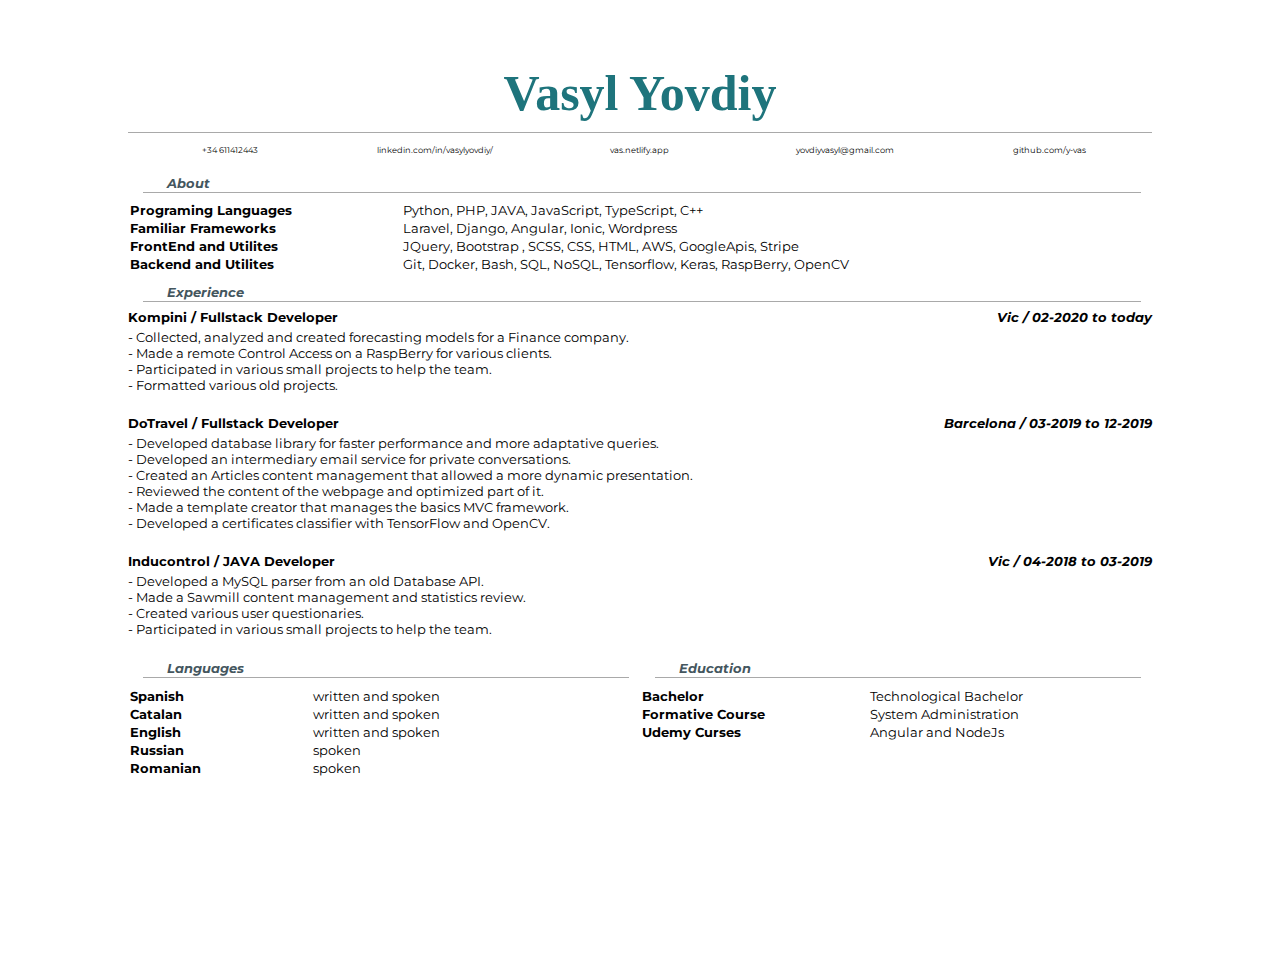
==== index.html @ 8a3d7dbf "debug" ====
<!DOCTYPE html>
<html lang="en" dir="ltr">
  <head>
    <meta charset="utf-8">
    <link rel="stylesheet" href="style.css" media="screen,print">
    <title> Vasyl Yovdiy </title>
    <script src="https://code.jquery.com/jquery-3.5.1.js" integrity="sha256-QWo7LDvxbWT2tbbQ97B53yJnYU3WhH/C8ycbRAkjPDc=" crossorigin="anonymous"></script>
    <script src="city.js"></script>
    <link rel="icon" href="vylogo.svg">
  </head>


<body>
    <div id="name">
      <h3> Vasyl Yovdiy </h3>
    </div>
    <div id="main-info">
      <div> <a href="#"> +34 611412443 </a> </div>
      <div> <a href="https://www.linkedin.com/in/vasylyovdiy/"> linkedin.com/in/vasylyovdiy/ </a> </div>
      <div> <a href="https://vas.netlify.app/"> vas.netlify.app </a> </div>
      <div> <a href="#"> yovdiyvasyl@gmail.com </a></div>
      <div> <a href="https://www.github.com/y-vas"> github.com/y-vas </a> </div>
    </div>

    <div class="separator"> About </div>

    <div class="col">
      <table id="table">
        <tr>
          <td> Programing Languages </td>
          <td> Python, PHP, JAVA, JavaScript, TypeScript, C++ </td>
        </tr>

        <tr>
          <td> Familiar Frameworks </td>
          <td> Laravel, Django, Angular, Ionic, Wordpress </td>
        </tr>

        <tr>
          <td> FrontEnd and Utilites </td>
          <td>
            JQuery, Bootstrap , SCSS, CSS, HTML, AWS, GoogleApis, Stripe
          </td>
        </tr>

        <tr>
          <td> Backend and Utilites </td>
          <td>
            Git, Docker, Bash, SQL, NoSQL, Tensorflow, Keras, RaspBerry, OpenCV
          </td>
        </tr>

      </table>
    </div>

    <div class="separator"> Experience </div>

    <div class="col">

      <div class="job-position">
        <div> Kompini / Fullstack Developer </div>
        <div> Vic / 02­-2020 to today </div>
      </div>

      <div class="col info">
        <div>­- Collected, analyzed and created forecasting models for a Finance company. </div>
        <div>­- Made a remote Control Access on a RaspBerry for various clients. </div>
        <div>­- Participated in various small projects to help the team. </div>
        <div>­- Formatted various old projects. </div>
      </div>

    </div>

    <div class="col">
      <div class="job-position">
        <div > DoTravel / Fullstack Developer </div>
        <div > Barcelona / 03­-2019 to 12-­2019 </div>
      </div>

      <div class="col info">
        <div> ­- Developed database library for faster performance and more adaptative queries. </div>
        <div> ­- Developed an intermediary email service for private conversations. </div>
        <div> ­- Created an Articles content management that allowed a more dynamic presentation. </div>
        <div> ­- Reviewed the content of the webpage and optimized part of it. </div>
        <div> ­- Made a template creator that manages the basics MVC framework. </div>
        <div> ­- Developed a certificates classifier with TensorFlow and OpenCV. </div>
      </div>
    </div>


    <div class="col">
      <div class="job-position">
        <div> Inducontrol / JAVA Developer </div>
        <div> Vic / 04-2018 to 03-2019 </div>
      </div>
      <div class="col info">
        <div> ­- ­Developed a MySQL parser from an old Database API. </div>
        <div> ­- Made a Sawmill content management and statistics review. </div>
        <div> - Created various user questionaries. </div>
        <div> ­- Participated in various small projects to help the team. </div>
      </div>
    </div>

    <div class="col w50">
      <div class="separator"> Languages </div>

      <table class="col table">
        <tr>
          <td> Spanish </td>
          <td> written and spoken </td>
        </tr>
        <tr>
          <td> Catalan </td>
          <td> written and spoken </td>
        </tr>
        <tr>
          <td> English </td>
          <td> written and spoken </td>
        </tr>
        <tr>
          <td> Russian </td>
          <td> spoken </td>
        </tr>
        <tr>
          <td> Romanian </td>
          <td> spoken </td>
        </tr>
      </table>
    </div>

    <div class="col w50">
      <div class="separator"> Education </div>

      <table class="col table">
        <tr>
          <td> Bachelor </td>
          <td> Technological Bachelor </td>
        </tr>

        <tr>
          <td> Formative Course </td>
          <td> System Administration </td>
        </tr>

        <tr>
          <td> Udemy Curses </td>
          <td> Angular and NodeJs </td>
        </tr>
      </table>
    </div>


  </body>
</html>
---- style.css ----
@import url('https://fonts.googleapis.com/css2?family=Merienda+One&family=Montserrat:wght@400&display=swap');
:root{
  --primary: #44565e;
  --secundary: #a9a9a9;
  --border: 1px solid var(--secundary);
  --font-size: 0.9rem;
}

a{
  text-decoration: none;
  color: inherit;
}

* {
  font-family: 'Montserrat', sans-serif;
  margin:0;
  padding:0;
  font-size: var(--font-size);
}

.info div {
  font-size: 1em;
}

@media print {
  :root{
    --border: 1px solid var(--primary);
  }
}

#name{
   margin: auto;
}

#name h3{
  font-family:'Merienda One', cursive;
  width: 100%;
  text-align: center;
  color: #1E747C;
  font-size: 50px;
  padding: auto;
  /* text-shadow: 2px 2px 2px #FFFFFF; */
  padding-bottom: 10px;
  transition-delay: 0s;
  overflow: hidden;
  white-space: nowrap;
  margin: auto;
  transition: width 1s;
}

#name:hover h3{
  width: 90px;
  transition-delay: 0s;
  transition: width 0.5s;
  margin: auto;
}

#city_animation{
  background-color: grey;
  height: calc(82px);
  width: 80%;
  position: absolute;
  /* top: 0; */
  z-index: -1;
}


#main-info , .table{
  width:100%;
}

#main-info{
  padding: 10px 0px;
  border-top: var(--border);
  height:20px;
}

#main-info div, #main-info a {
  font-size: 0.8em !important;
}

#main-info div {
  text-align:center;
  width: 20%;
  float: left;
}

.separator{
  width:calc(100% - 30px);
  height: var(--font-size);
  padding: 2px;
  padding-bottom: 0.3rem;
  border-bottom: var(--border);
  text-indent: 1.5rem;
  font-weight: bold;
  margin: 0 15px;
  color: var(--primary);
  font-style: italic;
}

.col{
  width: 100%;
  padding: 0.5rem 0px;
  font-size: var(--font-size);
}

#table{
  width:100%;
}

#table tr td:first-child , .table tr td:first-child{
  font-weight: bold;
}

.job-position{
  width: 100%;
  height: var(--font-size);
}

.job-position div{
  float:left;
  font-weight: bold;
}

.job-position div:last-child{
  font-style: italic;
  float:right;
}

.w50{
  width: 50%;
  float: left;
}

body{
  margin: 5% 10%;
  margin-bottom: 25%;
}

@media print {
  body{ margin: 0px }
  #city_animation{
    display: none;
  }
}
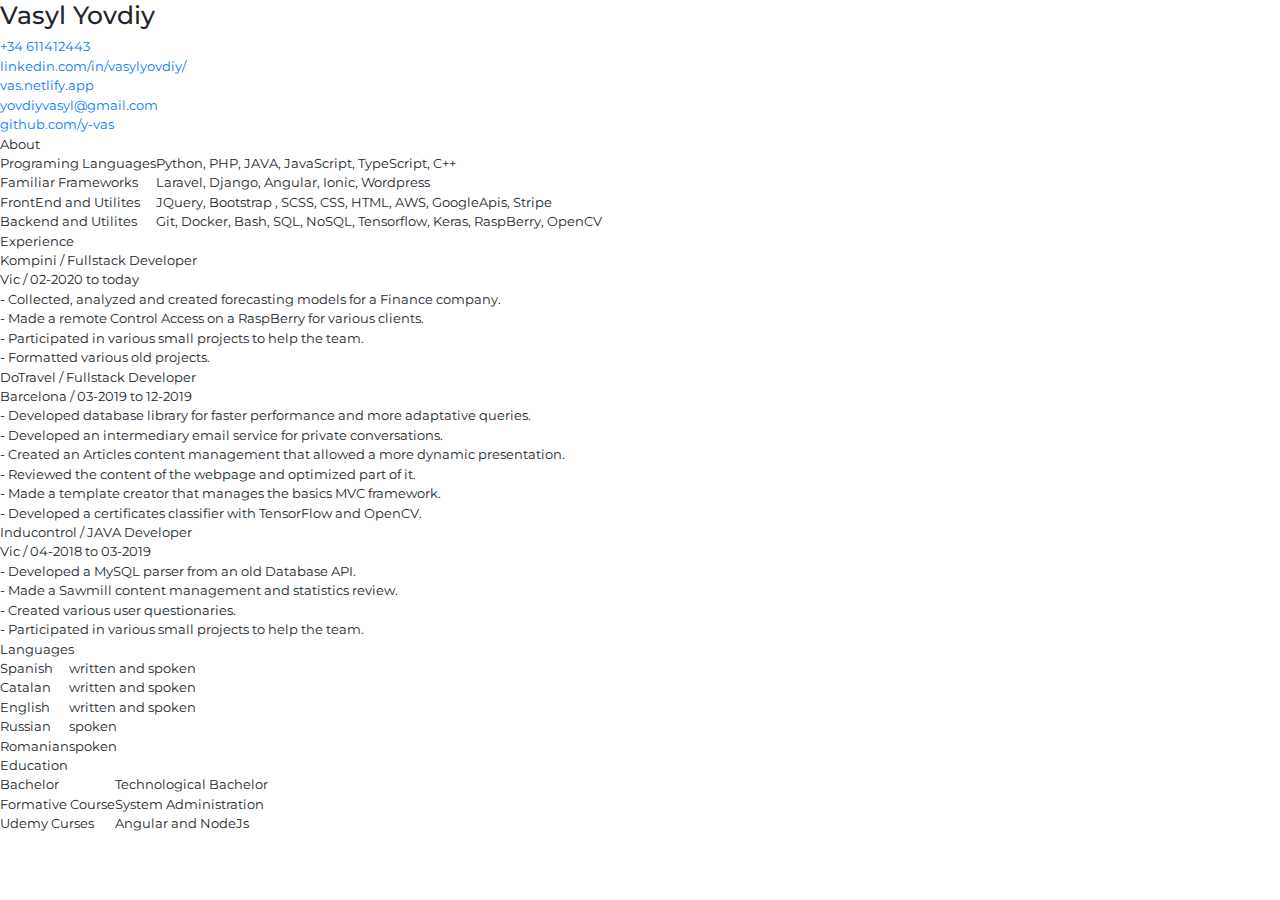
==== commit d8196a5c: "debug" ====
--- a/index.html
+++ b/index.html
@@ -4,17 +4,21 @@
     <meta charset="utf-8">
     <link rel="stylesheet" href="style.css" media="screen,print">
     <title> Vasyl Yovdiy </title>
-    <script src="https://code.jquery.com/jquery-3.5.1.js" integrity="sha256-QWo7LDvxbWT2tbbQ97B53yJnYU3WhH/C8ycbRAkjPDc=" crossorigin="anonymous"></script>
-    <script src="city.js"></script>
+    <link rel="stylesheet" href="https://stackpath.bootstrapcdn.com/bootstrap/4.5.2/css/bootstrap.min.css" integrity="sha384-JcKb8q3iqJ61gNV9KGb8thSsNjpSL0n8PARn9HuZOnIxN0hoP+VmmDGMN5t9UJ0Z" crossorigin="anonymous">
+    <script src="https://stackpath.bootstrapcdn.com/bootstrap/4.5.2/js/bootstrap.min.js" integrity="sha384-B4gt1jrGC7Jh4AgTPSdUtOBvfO8shuf57BaghqFfPlYxofvL8/KUEfYiJOMMV+rV" crossorigin="anonymous"></script>
+
+    <script src="https://code.jquery.com/jquery-3.5.1.slim.min.js" integrity="sha384-DfXdz2htPH0lsSSs5nCTpuj/zy4C+OGpamoFVy38MVBnE+IbbVYUew+OrCXaRkfj" crossorigin="anonymous"></script>
+    <script src="https://cdn.jsdelivr.net/npm/popper.js@1.16.1/dist/umd/popper.min.js" integrity="sha384-9/reFTGAW83EW2RDu2S0VKaIzap3H66lZH81PoYlFhbGU+6BZp6G7niu735Sk7lN" crossorigin="anonymous"></script>
+
     <link rel="icon" href="vylogo.svg">
   </head>
 
 
 <body>
-    <div id="name">
+    <div>
       <h3> Vasyl Yovdiy </h3>
     </div>
-    <div id="main-info">
+    <div>
       <div> <a href="#"> +34 611412443 </a> </div>
       <div> <a href="https://www.linkedin.com/in/vasylyovdiy/"> linkedin.com/in/vasylyovdiy/ </a> </div>
       <div> <a href="https://vas.netlify.app/"> vas.netlify.app </a> </div>
@@ -22,10 +26,10 @@
       <div> <a href="https://www.github.com/y-vas"> github.com/y-vas </a> </div>
     </div>
 
-    <div class="separator"> About </div>
+    <div> About </div>
 
-    <div class="col">
-      <table id="table">
+    <div >
+      <table >
         <tr>
           <td> Programing Languages </td>
           <td> Python, PHP, JAVA, JavaScript, TypeScript, C++ </td>
@@ -53,16 +57,16 @@
       </table>
     </div>
 
-    <div class="separator"> Experience </div>
+    <div > Experience </div>
 
-    <div class="col">
+    <div>
 
-      <div class="job-position">
+      <div>
         <div> Kompini / Fullstack Developer </div>
         <div> Vic / 02­-2020 to today </div>
       </div>
 
-      <div class="col info">
+      <div>
         <div>­- Collected, analyzed and created forecasting models for a Finance company. </div>
         <div>­- Made a remote Control Access on a RaspBerry for various clients. </div>
         <div>­- Participated in various small projects to help the team. </div>
@@ -71,13 +75,13 @@
 
     </div>
 
-    <div class="col">
-      <div class="job-position">
+    <div>
+      <div>
         <div > DoTravel / Fullstack Developer </div>
         <div > Barcelona / 03­-2019 to 12-­2019 </div>
       </div>
 
-      <div class="col info">
+      <div>
         <div> ­- Developed database library for faster performance and more adaptative queries. </div>
         <div> ­- Developed an intermediary email service for private conversations. </div>
         <div> ­- Created an Articles content management that allowed a more dynamic presentation. </div>
@@ -88,12 +92,12 @@
     </div>
 
 
-    <div class="col">
-      <div class="job-position">
+    <div >
+      <div >
         <div> Inducontrol / JAVA Developer </div>
         <div> Vic / 04-2018 to 03-2019 </div>
       </div>
-      <div class="col info">
+      <div >
         <div> ­- ­Developed a MySQL parser from an old Database API. </div>
         <div> ­- Made a Sawmill content management and statistics review. </div>
         <div> - Created various user questionaries. </div>
@@ -101,10 +105,10 @@
       </div>
     </div>
 
-    <div class="col w50">
-      <div class="separator"> Languages </div>
+    <div >
+      <div > Languages </div>
 
-      <table class="col table">
+      <table>
         <tr>
           <td> Spanish </td>
           <td> written and spoken </td>
@@ -128,10 +132,10 @@
       </table>
     </div>
 
-    <div class="col w50">
-      <div class="separator"> Education </div>
+    <div >
+      <div > Education </div>
 
-      <table class="col table">
+      <table >
         <tr>
           <td> Bachelor </td>
           <td> Technological Bachelor </td>
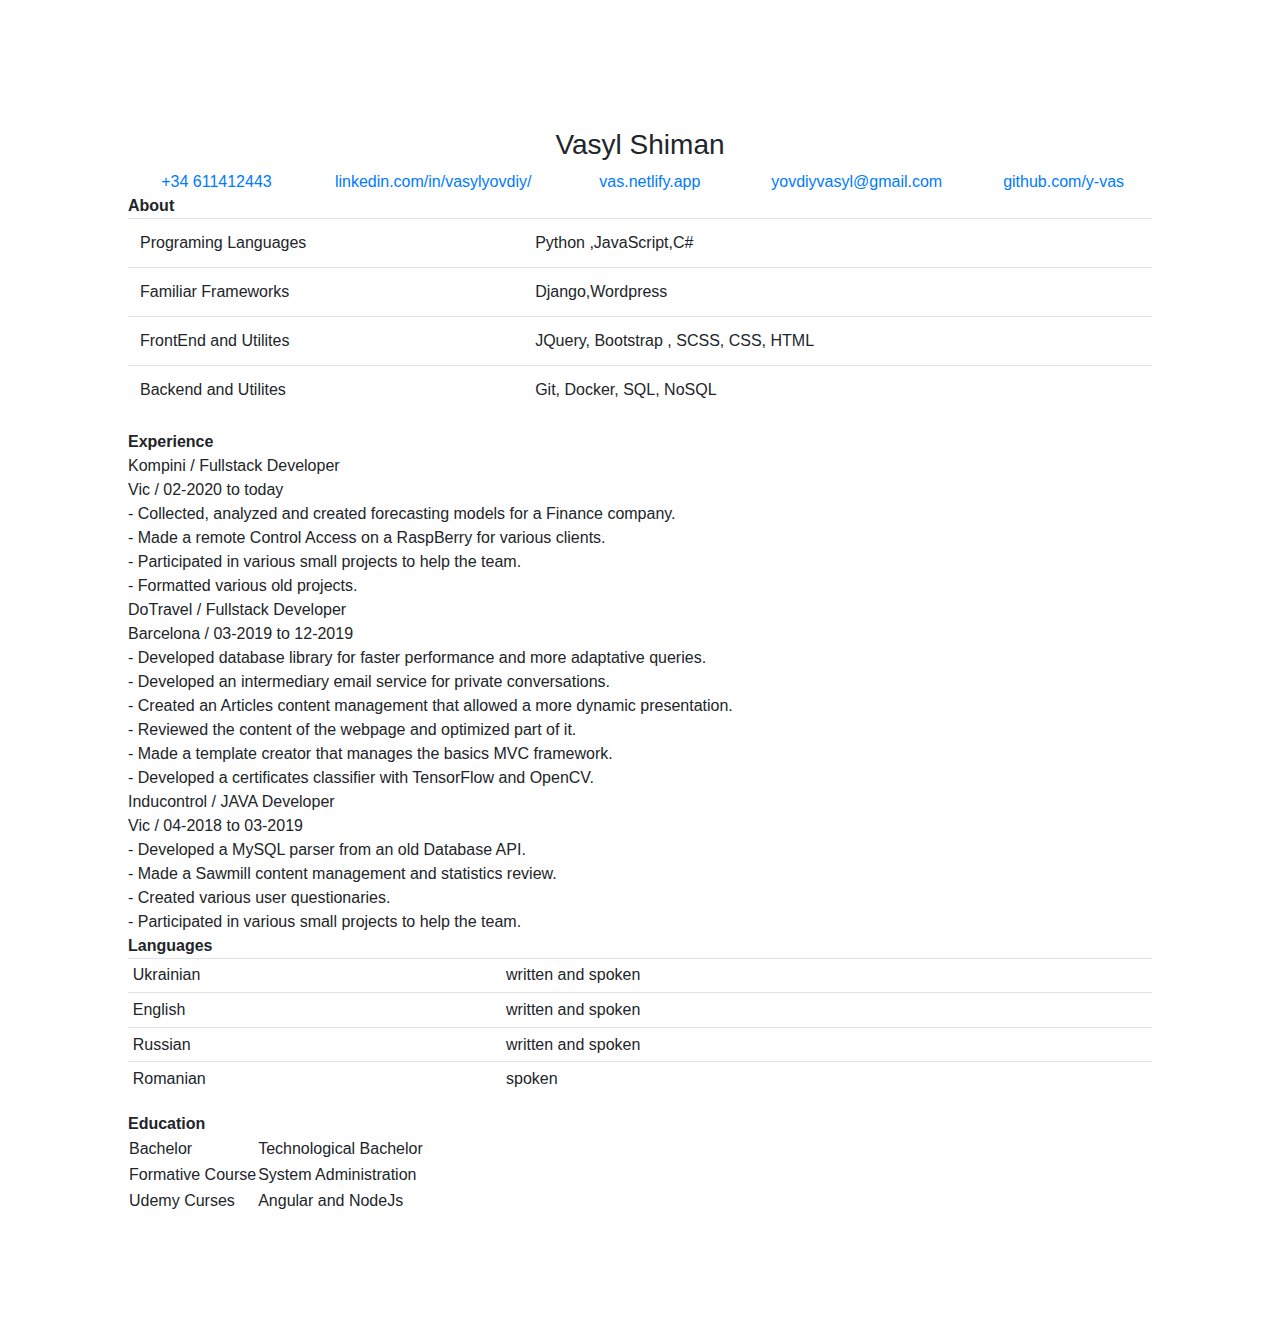
==== commit 2b294c55: "debuging" ====
--- a/index.html
+++ b/index.html
@@ -5,59 +5,67 @@
     <link rel="stylesheet" href="style.css" media="screen,print">
     <title> Vasyl Yovdiy </title>
     <link rel="stylesheet" href="https://stackpath.bootstrapcdn.com/bootstrap/4.5.2/css/bootstrap.min.css" integrity="sha384-JcKb8q3iqJ61gNV9KGb8thSsNjpSL0n8PARn9HuZOnIxN0hoP+VmmDGMN5t9UJ0Z" crossorigin="anonymous">
+    <script src="https://code.jquery.com/jquery-3.5.1.slim.min.js" integrity="sha384-DfXdz2htPH0lsSSs5nCTpuj/zy4C+OGpamoFVy38MVBnE+IbbVYUew+OrCXaRkfj" crossorigin="anonymous"></script>
     <script src="https://stackpath.bootstrapcdn.com/bootstrap/4.5.2/js/bootstrap.min.js" integrity="sha384-B4gt1jrGC7Jh4AgTPSdUtOBvfO8shuf57BaghqFfPlYxofvL8/KUEfYiJOMMV+rV" crossorigin="anonymous"></script>
 
-    <script src="https://code.jquery.com/jquery-3.5.1.slim.min.js" integrity="sha384-DfXdz2htPH0lsSSs5nCTpuj/zy4C+OGpamoFVy38MVBnE+IbbVYUew+OrCXaRkfj" crossorigin="anonymous"></script>
     <script src="https://cdn.jsdelivr.net/npm/popper.js@1.16.1/dist/umd/popper.min.js" integrity="sha384-9/reFTGAW83EW2RDu2S0VKaIzap3H66lZH81PoYlFhbGU+6BZp6G7niu735Sk7lN" crossorigin="anonymous"></script>
 
     <link rel="icon" href="vylogo.svg">
   </head>
 
 
-<body>
-    <div>
-      <h3> Vasyl Yovdiy </h3>
+<body class="mg-body">
+    <div >
+      <h3 class="text-center"> Vasyl Shiman </h3>
     </div>
-    <div>
-      <div> <a href="#"> +34 611412443 </a> </div>
-      <div> <a href="https://www.linkedin.com/in/vasylyovdiy/"> linkedin.com/in/vasylyovdiy/ </a> </div>
-      <div> <a href="https://vas.netlify.app/"> vas.netlify.app </a> </div>
-      <div> <a href="#"> yovdiyvasyl@gmail.com </a></div>
-      <div> <a href="https://www.github.com/y-vas"> github.com/y-vas </a> </div>
+    <div class="row text-center">
+      <div class="col"> <a href="#"> +34 611412443 </a> </div>
+      <div class="col"> <a href="https://www.linkedin.com/in/vasylyovdiy/"> linkedin.com/in/vasylyovdiy/ </a> </div>
+      <div class="col"> <a href="https://vas.netlify.app/"> vas.netlify.app </a> </div>
+      <div class="col"> <a href="#"> yovdiyvasyl@gmail.com </a></div>
+      <div class="col"> <a href="https://www.github.com/y-vas"> github.com/y-vas </a> </div>
     </div>
 
-    <div> About </div>
+    <div>
+      <b>
+        About
+      </b>
+    </div>
 
     <div >
-      <table >
+      <table class="table table-hover" >
+
         <tr>
           <td> Programing Languages </td>
-          <td> Python, PHP, JAVA, JavaScript, TypeScript, C++ </td>
+          <td> Python ,JavaScript,C# </td>
         </tr>
 
         <tr>
           <td> Familiar Frameworks </td>
-          <td> Laravel, Django, Angular, Ionic, Wordpress </td>
+          <td>  Django,Wordpress </td>
         </tr>
 
         <tr>
           <td> FrontEnd and Utilites </td>
           <td>
-            JQuery, Bootstrap , SCSS, CSS, HTML, AWS, GoogleApis, Stripe
+            JQuery, Bootstrap , SCSS, CSS, HTML
           </td>
         </tr>
 
         <tr>
           <td> Backend and Utilites </td>
           <td>
-            Git, Docker, Bash, SQL, NoSQL, Tensorflow, Keras, RaspBerry, OpenCV
+            Git, Docker, SQL, NoSQL
           </td>
         </tr>
 
       </table>
     </div>
 
-    <div > Experience </div>
+    <div > <b>
+      Experience
+    </b>
+   </div>
 
     <div>
 
@@ -106,15 +114,15 @@
     </div>
 
     <div >
-      <div > Languages </div>
+      <div > <b>
+        Languages
+      </b>
+    </div>
 
-      <table>
+      <table class="table table-sm">
+
         <tr>
-          <td> Spanish </td>
-          <td> written and spoken </td>
-        </tr>
-        <tr>
-          <td> Catalan </td>
+          <td> Ukrainian </td>
           <td> written and spoken </td>
         </tr>
         <tr>
@@ -123,7 +131,7 @@
         </tr>
         <tr>
           <td> Russian </td>
-          <td> spoken </td>
+          <td> written and spoken </td>
         </tr>
         <tr>
           <td> Romanian </td>
@@ -133,7 +141,7 @@
     </div>
 
     <div >
-      <div > Education </div>
+      <div > <b>Education</b> </div>
 
       <table >
         <tr>
@@ -151,6 +159,7 @@
           <td> Angular and NodeJs </td>
         </tr>
       </table>
+  
     </div>
 
 
--- a/style.css
+++ b/style.css
@@ -1,145 +1,24 @@
 @import url('https://fonts.googleapis.com/css2?family=Merienda+One&family=Montserrat:wght@400&display=swap');
-:root{
-  --primary: #44565e;
-  --secundary: #a9a9a9;
-  --border: 1px solid var(--secundary);
-  --font-size: 0.9rem;
+
+:root{ }
+
+.fa-merienda {
+  font-family:'Merienda One', cursive;
 }
 
-a{
-  text-decoration: none;
-  color: inherit;
+
+.mg-body{
+  margin: 10%;
 }
 
-* {
-  font-family: 'Montserrat', sans-serif;
-  margin:0;
-  padding:0;
-  font-size: var(--font-size);
-}
-
-.info div {
-  font-size: 1em;
+@media screen and (max-width: 800px) {
+  .mg-body {
+    margin: 10%;
+  }
 }
 
 @media print {
-  :root{
-    --border: 1px solid var(--primary);
+  .mg-body{
+    margin: 50px;
   }
 }
-
-#name{
-   margin: auto;
-}
-
-#name h3{
-  font-family:'Merienda One', cursive;
-  width: 100%;
-  text-align: center;
-  color: #1E747C;
-  font-size: 50px;
-  padding: auto;
-  /* text-shadow: 2px 2px 2px #FFFFFF; */
-  padding-bottom: 10px;
-  transition-delay: 0s;
-  overflow: hidden;
-  white-space: nowrap;
-  margin: auto;
-  transition: width 1s;
-}
-
-#name:hover h3{
-  width: 90px;
-  transition-delay: 0s;
-  transition: width 0.5s;
-  margin: auto;
-}
-
-#city_animation{
-  background-color: grey;
-  height: calc(82px);
-  width: 80%;
-  position: absolute;
-  /* top: 0; */
-  z-index: -1;
-}
-
-
-#main-info , .table{
-  width:100%;
-}
-
-#main-info{
-  padding: 10px 0px;
-  border-top: var(--border);
-  height:20px;
-}
-
-#main-info div, #main-info a {
-  font-size: 0.8em !important;
-}
-
-#main-info div {
-  text-align:center;
-  width: 20%;
-  float: left;
-}
-
-.separator{
-  width:calc(100% - 30px);
-  height: var(--font-size);
-  padding: 2px;
-  padding-bottom: 0.3rem;
-  border-bottom: var(--border);
-  text-indent: 1.5rem;
-  font-weight: bold;
-  margin: 0 15px;
-  color: var(--primary);
-  font-style: italic;
-}
-
-.col{
-  width: 100%;
-  padding: 0.5rem 0px;
-  font-size: var(--font-size);
-}
-
-#table{
-  width:100%;
-}
-
-#table tr td:first-child , .table tr td:first-child{
-  font-weight: bold;
-}
-
-.job-position{
-  width: 100%;
-  height: var(--font-size);
-}
-
-.job-position div{
-  float:left;
-  font-weight: bold;
-}
-
-.job-position div:last-child{
-  font-style: italic;
-  float:right;
-}
-
-.w50{
-  width: 50%;
-  float: left;
-}
-
-body{
-  margin: 5% 10%;
-  margin-bottom: 25%;
-}
-
-@media print {
-  body{ margin: 0px }
-  #city_animation{
-    display: none;
-  }
-}
